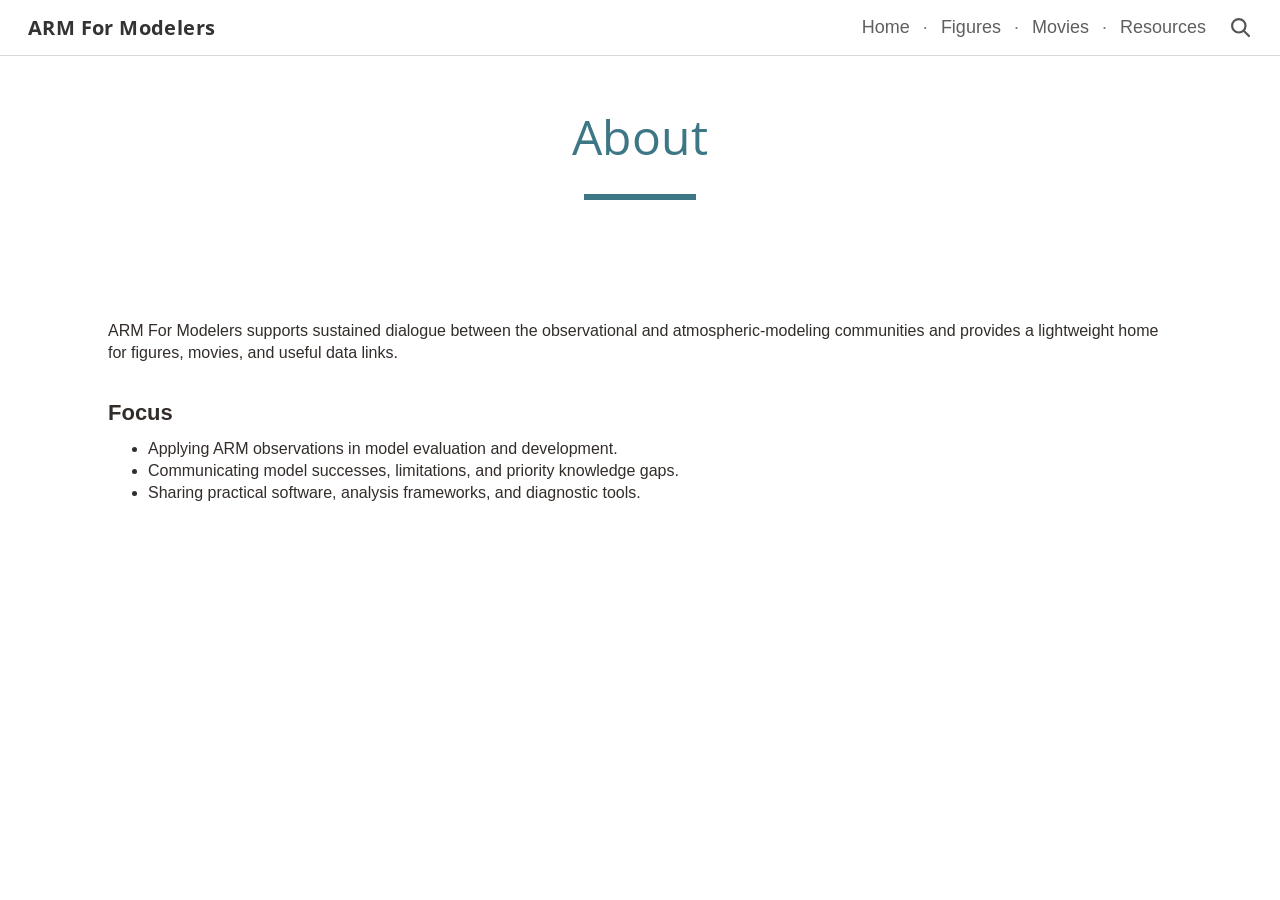
==== about.html @ 7915e141 "update" ====
<!DOCTYPE html>
<html lang="en">
<head>
  <meta charset="UTF-8">
  <meta name="viewport" content="width=device-width, initial-scale=1.0">
  <meta name="description" content="About ARM For Modelers.">
  <title>About | ARM For Modelers</title>
  <link rel="preconnect" href="https://fonts.googleapis.com">
  <link rel="preconnect" href="https://fonts.gstatic.com" crossorigin>
  <link href="https://fonts.googleapis.com/css2?family=Open+Sans:wght@400;700&display=swap" rel="stylesheet">
  <link rel="stylesheet" href="css/style.css">
</head>
<body class="about-page">
  <header class="site-header">
    <div class="header-inner">
      <a class="site-title" href="index.html">ARM For Modelers</a>
      <div class="site-nav-wrap">
        <nav aria-label="Main navigation">
          <ul class="site-nav">
            <li><a href="index.html">Home</a></li>
            <li><a href="figures.html">Figures</a></li>
            <li><a href="tools.html">Movies</a></li>
            <li><a href="resources.html">Resources</a></li>
          </ul>
        </nav>
        <a class="search-link" href="search.html" aria-label="Search">
          <svg class="search-icon" viewBox="0 0 24 24" aria-hidden="true">
          <circle cx="10.8" cy="10.8" r="6.7" fill="none" stroke="currentColor" stroke-width="2.2"></circle>
          <path d="M16 16l5 5" fill="none" stroke="currentColor" stroke-width="2.2" stroke-linecap="round"></path>
          </svg>
        </a>
      </div>
    </div>
  </header>

  <main>
    <section class="page-heading">
      <h1>About</h1>
      <div class="title-rule" aria-hidden="true"></div>
    </section>

    <section class="about-content">
      <p>ARM For Modelers supports sustained dialogue between the observational and atmospheric-modeling communities and provides a lightweight home for figures, movies, and useful data links.</p>
      <h2>Focus</h2>
      <ul>
        <li>Applying ARM observations in model evaluation and development.</li>
        <li>Communicating model successes, limitations, and priority knowledge gaps.</li>
        <li>Sharing practical software, analysis frameworks, and diagnostic tools.</li>
      </ul>
    </section>
  </main>
</body>
</html>
---- css/style.css ----
:root {
  --teal: #3d7684;
  --teal-link: #54a7b8;
  --orange: #c2603d;
  --ink: #332d2a;
  --body-ink: #000000;
  --muted: #7b726b;
  --rule: #dad1c7;
  --header-rule: #d8d8d8;
  --page-max: 1064px;
  --home-max: 1440px;
}

* {
  box-sizing: border-box;
}

html {
  scroll-behavior: smooth;
}

body {
  margin: 0;
  background: #fff;
  color: var(--body-ink);
  font-family: Arial, Helvetica, sans-serif;
  font-size: 16px;
  line-height: 1.38;
  -webkit-font-smoothing: antialiased;
}

a {
  color: inherit;
}

/* Header --------------------------------------------------------------- */
.site-header {
  position: sticky;
  top: 0;
  z-index: 50;
  height: 56px;
  background: rgba(255, 255, 255, 0.98);
  border-bottom: 1px solid var(--header-rule);
}

.header-inner {
  height: 100%;
  padding: 0 28px;
  display: flex;
  align-items: center;
  justify-content: space-between;
  gap: 28px;
}

.site-title {
  color: #333333;
  font-family: "Open Sans", Arial, Helvetica, sans-serif;
  font-size: 20px;
  font-weight: 700;
  letter-spacing: 0.4px;
  line-height: 1;
  text-decoration: none;
  white-space: nowrap;
}

.site-nav-wrap {
  display: flex;
  align-items: center;
  gap: 22px;
}

.site-nav {
  display: flex;
  align-items: center;
  list-style: none;
  margin: 0;
  padding: 0;
}

.site-nav li {
  display: flex;
  align-items: center;
}

.site-nav li + li::before {
  content: "·";
  display: inline-block;
  margin: 0 13px;
  color: #777777;
  font-family: Arial, Helvetica, sans-serif;
  font-size: 18px;
  font-weight: 400;
  line-height: 1;
}

.site-nav a {
  color: #5f5f5f;
  font-family: Arial, Helvetica, sans-serif;
  font-size: 18px;
  font-weight: 400;
  text-decoration: none;
  white-space: nowrap;
}

.site-nav a:hover,
.site-nav a:focus-visible {
  color: #333333;
}

.site-nav a.active {
  color: #292929;
  font-weight: 700;
}

.search-link {
  display: inline-flex;
  align-items: center;
  color: #555555;
  text-decoration: none;
}

.search-link:hover,
.search-link:focus-visible {
  color: #333333;
}

.search-icon {
  width: 24px;
  height: 24px;
  display: block;
  flex: 0 0 auto;
}

/* Centered page heading ------------------------------------------------ */
.page-heading {
  text-align: center;
  padding-top: 52px;
}

.page-heading h1 {
  margin: 0;
  color: var(--teal);
  font-family: "Open Sans", Arial, Helvetica, sans-serif;
  font-size: 48px;
  font-weight: 400;
  letter-spacing: 0.5px;
  line-height: 1.2;
}

.title-rule {
  width: 112px;
  height: 6px;
  margin: 28px auto 0;
  background: var(--teal);
}

/* Home ----------------------------------------------------------------- */
.home-heading {
  padding-top: 51px;
}

.home-intro {
  width: min(var(--home-max), calc(100% - 176px));
  margin: 116px auto 0;
  font-size: 16px;
  line-height: 1.38;
}

.home-intro p {
  margin: 0 0 30px;
}

.home-intro a {
  text-decoration: underline;
  text-underline-offset: 1px;
}

.home-intro ul {
  list-style-type: square;
  margin: 0;
  padding-left: 22px;
}

.home-intro li {
  margin: 4px 0;
  padding-left: 1px;
}

.home-intro strong {
  font-weight: 700;
}

/* Figures --------------------------------------------------------------- */
.figures-content {
  width: min(1480px, calc(100% - 80px));
  margin: 64px auto 80px;
}

.figure-item {
  margin: 0 0 48px;
}

.figure-item:last-child {
  margin-bottom: 0;
}

.figure-item h2 {
  margin: 0 0 12px;
  color: var(--ink);
  font-size: 22px;
  font-weight: 700;
  line-height: 1.2;
}

.figure-item img {
  display: block;
  width: 100%;
  height: auto;
  background: #fff;
  object-fit: contain;
}

/* Movies --------------------------------------------------------------- */
.movies-content {
  width: min(1480px, calc(100% - 80px));
  margin: 64px auto 80px;
}

.movie-item {
  margin: 0 0 48px;
}

.movie-item:last-child {
  margin-bottom: 0;
}

.movie-item h2 {
  margin: 0 0 12px;
  color: var(--ink);
  font-size: 22px;
  font-weight: 700;
  line-height: 1.2;
}

.movie-item img {
  display: block;
  width: 100%;
  height: auto;
  background: #fff;
}

/* Resources ------------------------------------------------------------ */
.links-content {
  width: min(var(--page-max), calc(100% - 80px));
  margin: 64px auto 80px;
}

.links-lead {
  margin: 0 0 42px;
  color: var(--ink);
  font-size: 16px;
  line-height: 1.45;
}

.resource-group {
  margin: 0 0 48px;
}

.resource-group:last-child {
  margin-bottom: 0;
}

.resource-group h2 {
  margin: 0 0 16px;
  padding-bottom: 8px;
  border-bottom: 1px solid var(--rule);
  color: var(--teal);
  font-family: "Open Sans", Arial, Helvetica, sans-serif;
  font-size: 22px;
  font-weight: 700;
  line-height: 1.2;
}

.links-list {
  list-style: none;
  margin: 0;
  padding: 0;
}

.links-list li {
  margin: 0 0 22px;
}

.links-list li:last-child {
  margin-bottom: 0;
}

.links-list > li > a {
  display: block;
  position: relative;
  padding-left: 22px;
  color: var(--ink);
  font-size: 18px;
  font-weight: 700;
  line-height: 1.3;
  text-decoration: none;
}

.links-list > li > a::before {
  content: "→";
  position: absolute;
  left: 0;
  color: var(--orange);
  font-size: 18px;
  font-weight: 400;
}

.links-list > li > a:hover,
.links-list > li > a:focus-visible {
  text-decoration: underline;
  text-decoration-color: var(--orange);
  text-underline-offset: 3px;
}

.links-list p {
  margin: 4px 0 0 22px;
  color: #514a45;
  font-size: 15px;
  font-weight: 400;
  line-height: 1.45;
}

.links-list p a {
  color: var(--orange);
  font-weight: 700;
  text-decoration: underline;
  text-underline-offset: 3px;
}

.news-list time {
  display: block;
  margin: 0 0 2px 22px;
  color: var(--orange);
  font-size: 14px;
  font-weight: 700;
  line-height: 1.3;
}

/* Search --------------------------------------------------------------- */
.search-content {
  width: min(var(--page-max), calc(100% - 80px));
  margin: 90px auto 0;
}

.search-form {
  display: flex;
  gap: 12px;
  max-width: 720px;
}

.search-form input {
  min-width: 0;
  flex: 1;
  padding: 11px 14px;
  border: 1px solid var(--rule);
  border-radius: 0;
  color: var(--ink);
  font: inherit;
}

.search-form input:focus-visible {
  outline: 2px solid var(--teal);
  outline-offset: 2px;
}

.search-form button {
  padding: 11px 20px;
  border: 0;
  border-radius: 0;
  background: var(--teal);
  color: #ffffff;
  cursor: pointer;
  font: inherit;
}

.search-form button:hover,
.search-form button:focus-visible {
  background: var(--teal-link);
}

.search-form button:focus-visible {
  outline: 2px solid var(--teal);
  outline-offset: 2px;
}

.search-status {
  margin: 28px 0 16px;
  color: var(--muted);
}

.search-results {
  max-width: 720px;
  margin: 0;
  padding: 0;
  list-style: none;
}

.search-results li {
  padding: 16px 0;
  border-bottom: 1px solid var(--rule);
}

.search-results a {
  color: var(--ink);
  font-size: 20px;
  font-weight: 700;
  text-decoration: underline;
  text-decoration-color: var(--orange);
  text-underline-offset: 3px;
}

.search-result-snippet {
  margin: 6px 0 0;
  color: var(--muted);
}

.visually-hidden {
  position: absolute;
  width: 1px;
  height: 1px;
  padding: 0;
  margin: -1px;
  overflow: hidden;
  clip: rect(0, 0, 0, 0);
  white-space: nowrap;
  border: 0;
}

/* About: same visual language, not part of screenshot navigation ------- */
.about-content {
  width: min(var(--page-max), calc(100% - 80px));
  margin: 120px auto 90px;
  color: var(--ink);
  font-size: 16px;
}

.about-content h2 {
  margin: 34px 0 10px;
  font-size: 22px;
}

.about-content p,
.about-content ul {
  margin-top: 0;
}

/* Responsive ------------------------------------------------------------ */
@media (max-width: 900px) {
  .site-header {
    height: auto;
  }

  .header-inner {
    min-height: 56px;
    padding: 12px 20px;
    align-items: flex-start;
  }

  .site-nav-wrap {
    gap: 14px;
  }

  .site-nav li + li::before {
    margin: 0 8px;
  }

  .site-nav a {
    font-size: 16px;
  }

  .page-heading h1 {
    font-size: 40px;
  }

  .home-intro {
    width: min(var(--home-max), calc(100% - 64px));
    margin-top: 90px;
  }

  .links-content {
    margin-top: 48px;
  }
}

@media (max-width: 680px) {
  .header-inner {
    display: block;
  }

  .site-title {
    display: inline-block;
    margin-bottom: 12px;
  }

  .site-nav-wrap {
    justify-content: space-between;
  }

  .site-nav {
    flex-wrap: wrap;
    row-gap: 8px;
  }

  .site-nav li + li::before {
    margin: 0 7px;
  }

  .search-icon {
    width: 21px;
    height: 21px;
  }

  .page-heading {
    padding-top: 42px;
  }

  .page-heading h1 {
    font-size: 34px;
  }

  .title-rule {
    width: 88px;
    height: 5px;
    margin-top: 22px;
  }

  .home-intro,
  .figures-content,
  .movies-content,
  .links-content,
  .search-content,
  .about-content {
    width: calc(100% - 40px);
  }

  .home-intro {
    margin-top: 76px;
  }

  .figures-content,
  .movies-content {
    margin-top: 48px;
  }

  .figure-item {
    margin-bottom: 36px;
  }

  .figure-item h2 {
    font-size: 18px;
  }

  .movie-item {
    margin-bottom: 36px;
  }

  .movie-item h2 {
    font-size: 18px;
  }

  .links-content {
    margin-top: 36px;
    margin-bottom: 56px;
  }

  .links-lead {
    margin-bottom: 32px;
  }

  .resource-group h2 {
    font-size: 20px;
  }

  .links-list > li > a {
    font-size: 17px;
  }

  .search-content {
    margin-top: 62px;
  }

  .links-list li {
    margin-bottom: 15px;
  }
}
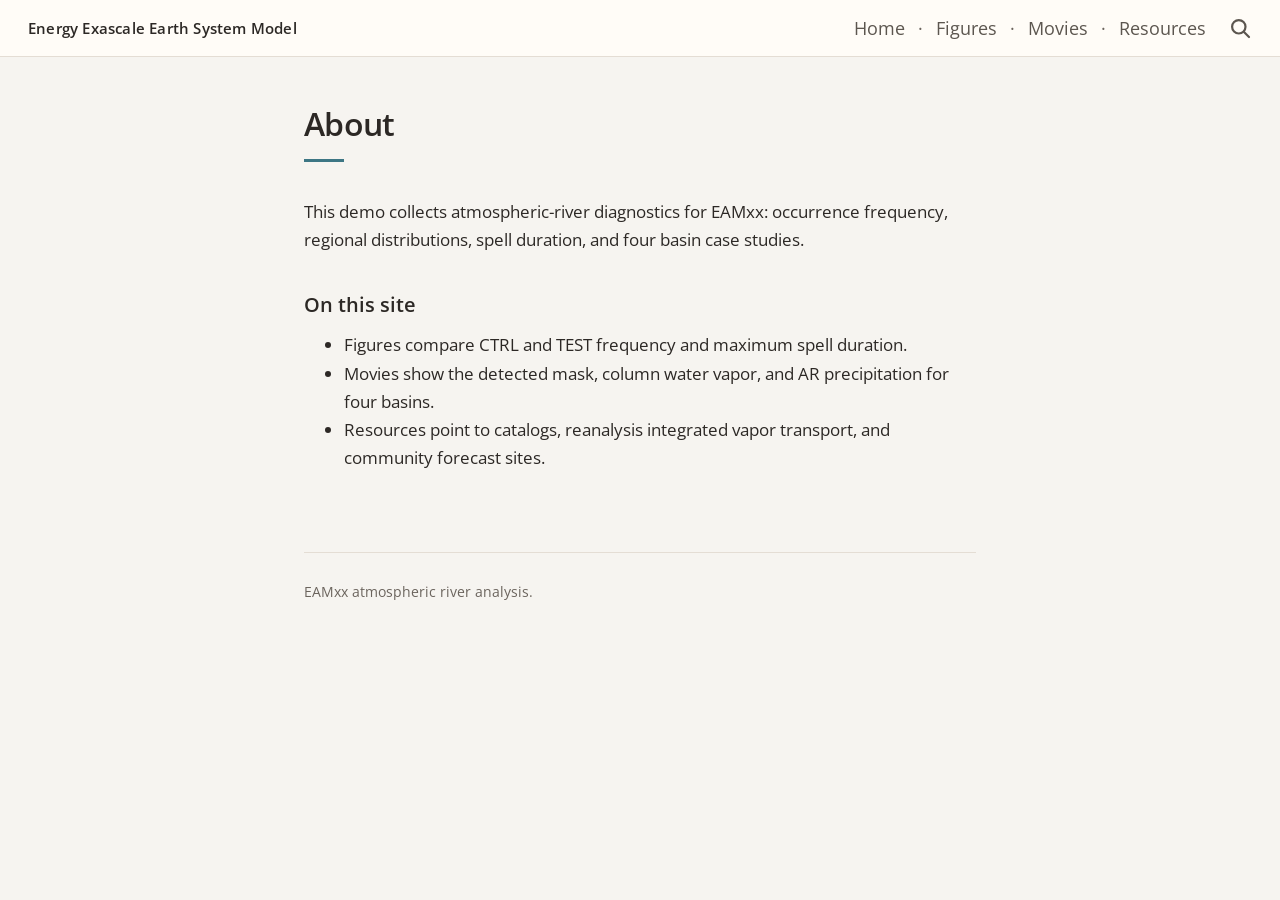
==== commit f5520db6: "update" ====
--- a/about.html
+++ b/about.html
@@ -3,17 +3,17 @@
 <head>
   <meta charset="UTF-8">
   <meta name="viewport" content="width=device-width, initial-scale=1.0">
-  <meta name="description" content="About ARM For Modelers.">
-  <title>About | ARM For Modelers</title>
+  <meta name="description" content="About the EAMxx atmospheric river demo.">
+  <title>About | EAMxx Atmospheric Rivers</title>
   <link rel="preconnect" href="https://fonts.googleapis.com">
   <link rel="preconnect" href="https://fonts.gstatic.com" crossorigin>
-  <link href="https://fonts.googleapis.com/css2?family=Open+Sans:wght@400;700&display=swap" rel="stylesheet">
+  <link href="https://fonts.googleapis.com/css2?family=Open+Sans:wght@400;600&display=swap" rel="stylesheet">
   <link rel="stylesheet" href="css/style.css">
 </head>
 <body class="about-page">
   <header class="site-header">
     <div class="header-inner">
-      <a class="site-title" href="index.html">ARM For Modelers</a>
+      <a class="site-title" href="index.html">Energy Exascale Earth System Model</a>
       <div class="site-nav-wrap">
         <nav aria-label="Main navigation">
           <ul class="site-nav">
@@ -40,14 +40,17 @@
     </section>
 
     <section class="about-content">
-      <p>ARM For Modelers supports sustained dialogue between the observational and atmospheric-modeling communities and provides a lightweight home for figures, movies, and useful data links.</p>
-      <h2>Focus</h2>
+      <p>This demo collects atmospheric-river diagnostics for EAMxx: occurrence frequency, regional distributions, spell duration, and four basin case studies.</p>
+      <h2>On this site</h2>
       <ul>
-        <li>Applying ARM observations in model evaluation and development.</li>
-        <li>Communicating model successes, limitations, and priority knowledge gaps.</li>
-        <li>Sharing practical software, analysis frameworks, and diagnostic tools.</li>
+        <li>Figures compare CTRL and TEST frequency and maximum spell duration.</li>
+        <li>Movies show the detected mask, column water vapor, and AR precipitation for four basins.</li>
+        <li>Resources point to catalogs, reanalysis integrated vapor transport, and community forecast sites.</li>
       </ul>
     </section>
   </main>
+  <footer class="site-footer">
+    <p>EAMxx atmospheric river analysis.</p>
+  </footer>
 </body>
 </html>
--- a/css/style.css
+++ b/css/style.css
@@ -1,14 +1,15 @@
 :root {
   --teal: #3d7684;
-  --teal-link: #54a7b8;
+  --teal-deep: #2f5f6b;
   --orange: #c2603d;
-  --ink: #332d2a;
-  --body-ink: #000000;
-  --muted: #7b726b;
-  --rule: #dad1c7;
-  --header-rule: #d8d8d8;
-  --page-max: 1064px;
-  --home-max: 1440px;
+  --bg: #f6f4f0;
+  --surface: #fffcf8;
+  --ink: #2c2825;
+  --muted: #6b645d;
+  --rule: #e4ddd4;
+  --prose: 42rem;
+  --figure-max: 1200px;
+  --font: "Open Sans", Arial, Helvetica, sans-serif;
 }
 
 * {
@@ -21,16 +22,23 @@
 
 body {
   margin: 0;
-  background: #fff;
-  color: var(--body-ink);
-  font-family: Arial, Helvetica, sans-serif;
+  background: var(--bg);
+  color: var(--ink);
+  font-family: var(--font);
   font-size: 16px;
-  line-height: 1.38;
+  line-height: 1.6;
   -webkit-font-smoothing: antialiased;
 }
 
 a {
   color: inherit;
+}
+
+a:focus-visible,
+button:focus-visible,
+input:focus-visible {
+  outline: 2px solid var(--teal);
+  outline-offset: 3px;
 }
 
 /* Header --------------------------------------------------------------- */
@@ -38,14 +46,13 @@
   position: sticky;
   top: 0;
   z-index: 50;
-  height: 56px;
-  background: rgba(255, 255, 255, 0.98);
-  border-bottom: 1px solid var(--header-rule);
+  background: rgba(255, 252, 248, 0.96);
+  border-bottom: 1px solid var(--rule);
 }
 
 .header-inner {
-  height: 100%;
-  padding: 0 28px;
+  min-height: 56px;
+  padding: 8px 28px;
   display: flex;
   align-items: center;
   justify-content: space-between;
@@ -53,12 +60,12 @@
 }
 
 .site-title {
-  color: #333333;
-  font-family: "Open Sans", Arial, Helvetica, sans-serif;
-  font-size: 20px;
-  font-weight: 700;
-  letter-spacing: 0.4px;
-  line-height: 1;
+  color: var(--ink);
+  font-family: var(--font);
+  font-size: 15px;
+  font-weight: 600;
+  letter-spacing: 0.2px;
+  line-height: 1.25;
   text-decoration: none;
   white-space: nowrap;
 }
@@ -86,16 +93,16 @@
   content: "·";
   display: inline-block;
   margin: 0 13px;
-  color: #777777;
-  font-family: Arial, Helvetica, sans-serif;
+  color: var(--muted);
+  font-family: var(--font);
   font-size: 18px;
   font-weight: 400;
   line-height: 1;
 }
 
 .site-nav a {
-  color: #5f5f5f;
-  font-family: Arial, Helvetica, sans-serif;
+  color: #5c564f;
+  font-family: var(--font);
   font-size: 18px;
   font-weight: 400;
   text-decoration: none;
@@ -104,24 +111,25 @@
 
 .site-nav a:hover,
 .site-nav a:focus-visible {
-  color: #333333;
+  color: var(--ink);
 }
 
 .site-nav a.active {
-  color: #292929;
-  font-weight: 700;
+  color: var(--ink);
+  font-weight: 600;
+  box-shadow: inset 0 -2px 0 var(--teal);
 }
 
 .search-link {
   display: inline-flex;
   align-items: center;
-  color: #555555;
+  color: #5c564f;
   text-decoration: none;
 }
 
 .search-link:hover,
 .search-link:focus-visible {
-  color: #333333;
+  color: var(--ink);
 }
 
 .search-icon {
@@ -131,69 +139,77 @@
   flex: 0 0 auto;
 }
 
-/* Centered page heading ------------------------------------------------ */
+/* Page heading --------------------------------------------------------- */
 .page-heading {
-  text-align: center;
-  padding-top: 52px;
+  text-align: left;
+  width: min(var(--figure-max), calc(100% - 56px));
+  margin: 0 auto;
+  padding-top: 48px;
+}
+
+.home-page .page-heading,
+.links-page .page-heading,
+.about-page .page-heading,
+.search-page .page-heading {
+  width: min(var(--prose), calc(100% - 56px));
 }
 
 .page-heading h1 {
   margin: 0;
+  color: var(--ink);
+  font-family: var(--font);
+  font-size: 2rem;
+  font-weight: 600;
+  letter-spacing: -0.02em;
+  line-height: 1.2;
+}
+
+.title-rule {
+  width: 40px;
+  height: 3px;
+  margin: 16px 0 0;
+  background: var(--teal);
+}
+
+/* Home ----------------------------------------------------------------- */
+.home-intro {
+  width: min(var(--prose), calc(100% - 56px));
+  margin: 36px auto 80px;
+  font-size: 1.0625rem;
+  line-height: 1.65;
+}
+
+.home-intro p {
+  margin: 0 0 1.15rem;
+}
+
+.home-intro a {
   color: var(--teal);
-  font-family: "Open Sans", Arial, Helvetica, sans-serif;
-  font-size: 48px;
-  font-weight: 400;
-  letter-spacing: 0.5px;
-  line-height: 1.2;
-}
-
-.title-rule {
-  width: 112px;
-  height: 6px;
-  margin: 28px auto 0;
-  background: var(--teal);
-}
-
-/* Home ----------------------------------------------------------------- */
-.home-heading {
-  padding-top: 51px;
-}
-
-.home-intro {
-  width: min(var(--home-max), calc(100% - 176px));
-  margin: 116px auto 0;
-  font-size: 16px;
-  line-height: 1.38;
-}
-
-.home-intro p {
-  margin: 0 0 30px;
-}
-
-.home-intro a {
   text-decoration: underline;
-  text-underline-offset: 1px;
-}
-
-.home-intro ul {
-  list-style-type: square;
-  margin: 0;
-  padding-left: 22px;
-}
-
-.home-intro li {
-  margin: 4px 0;
-  padding-left: 1px;
-}
-
-.home-intro strong {
-  font-weight: 700;
+  text-underline-offset: 3px;
+}
+
+.home-intro .home-next {
+  margin: 8px 0 0;
+  padding-left: 1.1rem;
+  list-style: disc;
+}
+
+.home-intro .home-next li {
+  margin: 0.4rem 0;
+  padding-left: 0.15rem;
+}
+
+.home-intro .home-next a {
+  color: var(--teal);
+  font-weight: 600;
+  text-underline-offset: 3px;
 }
 
 /* Figures --------------------------------------------------------------- */
 .figures-content {
-  width: min(1480px, calc(100% - 80px));
-  margin: 64px auto 80px;
+  width: min(var(--figure-max), calc(100% - 56px));
+  margin: 36px auto 80px;
 }
 
 .figure-item {
@@ -207,59 +223,65 @@
 .figure-item h2 {
   margin: 0 0 12px;
   color: var(--ink);
-  font-size: 22px;
-  font-weight: 700;
-  line-height: 1.2;
-}
-
-.figure-item img {
-  display: block;
-  width: 100%;
-  height: auto;
-  background: #fff;
-  object-fit: contain;
-}
-
-/* Movies --------------------------------------------------------------- */
-.movies-content {
-  width: min(1480px, calc(100% - 80px));
-  margin: 64px auto 80px;
-}
-
-.movie-item {
-  margin: 0 0 48px;
-}
-
-.movie-item:last-child {
-  margin-bottom: 0;
-}
-
-.movie-item h2 {
-  margin: 0 0 12px;
-  color: var(--ink);
-  font-size: 22px;
-  font-weight: 700;
-  line-height: 1.2;
-}
-
+  font-size: 1.25rem;
+  font-weight: 600;
+  line-height: 1.3;
+}
+
+.figure-item img,
 .movie-item img {
   display: block;
   width: 100%;
   height: auto;
-  background: #fff;
+  background: var(--surface);
+  object-fit: contain;
+  border: 1px solid var(--rule);
+  border-radius: 8px;
+}
+
+.figure-item figcaption,
+.movie-item figcaption {
+  margin: 10px 0 0;
+  max-width: 65ch;
+  color: var(--muted);
+  font-size: 0.95rem;
+  font-weight: 400;
+  line-height: 1.5;
+}
+
+/* Movies --------------------------------------------------------------- */
+.movies-content {
+  width: min(var(--figure-max), calc(100% - 56px));
+  margin: 36px auto 80px;
+}
+
+.movie-item {
+  margin: 0 0 48px;
+}
+
+.movie-item:last-child {
+  margin-bottom: 0;
+}
+
+.movie-item h2 {
+  margin: 0 0 12px;
+  color: var(--ink);
+  font-size: 1.25rem;
+  font-weight: 600;
+  line-height: 1.3;
 }
 
 /* Resources ------------------------------------------------------------ */
 .links-content {
-  width: min(var(--page-max), calc(100% - 80px));
-  margin: 64px auto 80px;
+  width: min(var(--prose), calc(100% - 56px));
+  margin: 36px auto 80px;
 }
 
 .links-lead {
   margin: 0 0 42px;
   color: var(--ink);
-  font-size: 16px;
-  line-height: 1.45;
+  font-size: 1.0625rem;
+  line-height: 1.65;
 }
 
 .resource-group {
@@ -275,10 +297,10 @@
   padding-bottom: 8px;
   border-bottom: 1px solid var(--rule);
   color: var(--teal);
-  font-family: "Open Sans", Arial, Helvetica, sans-serif;
-  font-size: 22px;
-  font-weight: 700;
-  line-height: 1.2;
+  font-family: var(--font);
+  font-size: 1.25rem;
+  font-weight: 600;
+  line-height: 1.3;
 }
 
 .links-list {
@@ -301,7 +323,7 @@
   padding-left: 22px;
   color: var(--ink);
   font-size: 18px;
-  font-weight: 700;
+  font-weight: 600;
   line-height: 1.3;
   text-decoration: none;
 }
@@ -327,12 +349,12 @@
   color: #514a45;
   font-size: 15px;
   font-weight: 400;
-  line-height: 1.45;
+  line-height: 1.55;
 }
 
 .links-list p a {
   color: var(--orange);
-  font-weight: 700;
+  font-weight: 600;
   text-decoration: underline;
   text-underline-offset: 3px;
 }
@@ -342,14 +364,14 @@
   margin: 0 0 2px 22px;
   color: var(--orange);
   font-size: 14px;
-  font-weight: 700;
+  font-weight: 600;
   line-height: 1.3;
 }
 
 /* Search --------------------------------------------------------------- */
 .search-content {
-  width: min(var(--page-max), calc(100% - 80px));
-  margin: 90px auto 0;
+  width: min(var(--prose), calc(100% - 56px));
+  margin: 36px auto 80px;
 }
 
 .search-form {
@@ -363,20 +385,16 @@
   flex: 1;
   padding: 11px 14px;
   border: 1px solid var(--rule);
-  border-radius: 0;
+  border-radius: 8px;
+  background: var(--surface);
   color: var(--ink);
   font: inherit;
-}
-
-.search-form input:focus-visible {
-  outline: 2px solid var(--teal);
-  outline-offset: 2px;
 }
 
 .search-form button {
   padding: 11px 20px;
   border: 0;
-  border-radius: 0;
+  border-radius: 8px;
   background: var(--teal);
   color: #ffffff;
   cursor: pointer;
@@ -385,12 +403,7 @@
 
 .search-form button:hover,
 .search-form button:focus-visible {
-  background: var(--teal-link);
-}
-
-.search-form button:focus-visible {
-  outline: 2px solid var(--teal);
-  outline-offset: 2px;
+  background: var(--teal-deep);
 }
 
 .search-status {
@@ -413,7 +426,7 @@
 .search-results a {
   color: var(--ink);
   font-size: 20px;
-  font-weight: 700;
+  font-weight: 600;
   text-decoration: underline;
   text-decoration-color: var(--orange);
   text-underline-offset: 3px;
@@ -436,17 +449,19 @@
   border: 0;
 }
 
-/* About: same visual language, not part of screenshot navigation ------- */
+/* About ---------------------------------------------------------------- */
 .about-content {
-  width: min(var(--page-max), calc(100% - 80px));
-  margin: 120px auto 90px;
-  color: var(--ink);
-  font-size: 16px;
+  width: min(var(--prose), calc(100% - 56px));
+  margin: 36px auto 80px;
+  color: var(--ink);
+  font-size: 1.0625rem;
+  line-height: 1.65;
 }
 
 .about-content h2 {
   margin: 34px 0 10px;
-  font-size: 22px;
+  font-size: 1.25rem;
+  font-weight: 600;
 }
 
 .about-content p,
@@ -454,16 +469,45 @@
   margin-top: 0;
 }
 
+.about-content a {
+  color: var(--teal);
+  text-underline-offset: 3px;
+}
+
+/* Footer --------------------------------------------------------------- */
+.site-footer {
+  width: min(var(--figure-max), calc(100% - 56px));
+  margin: 0 auto;
+  padding: 28px 0 40px;
+  border-top: 1px solid var(--rule);
+  color: var(--muted);
+  font-size: 0.875rem;
+}
+
+.site-footer p {
+  margin: 0;
+}
+
+.home-page .site-footer,
+.links-page .site-footer,
+.about-page .site-footer,
+.search-page .site-footer {
+  width: min(var(--prose), calc(100% - 56px));
+}
+
 /* Responsive ------------------------------------------------------------ */
+@media (max-width: 1100px) {
+  .site-title {
+    white-space: normal;
+    font-size: 13px;
+    line-height: 1.25;
+    max-width: 16rem;
+  }
+}
+
 @media (max-width: 900px) {
-  .site-header {
-    height: auto;
-  }
-
   .header-inner {
-    min-height: 56px;
-    padding: 12px 20px;
-    align-items: flex-start;
+    padding: 10px 20px;
   }
 
   .site-nav-wrap {
@@ -476,19 +520,6 @@
 
   .site-nav a {
     font-size: 16px;
-  }
-
-  .page-heading h1 {
-    font-size: 40px;
-  }
-
-  .home-intro {
-    width: min(var(--home-max), calc(100% - 64px));
-    margin-top: 90px;
-  }
-
-  .links-content {
-    margin-top: 48px;
   }
 }
 
@@ -499,7 +530,9 @@
 
   .site-title {
     display: inline-block;
+    max-width: none;
     margin-bottom: 12px;
+    font-size: 14px;
   }
 
   .site-nav-wrap {
@@ -521,17 +554,36 @@
   }
 
   .page-heading {
-    padding-top: 42px;
+    padding-top: 36px;
   }
 
   .page-heading h1 {
-    font-size: 34px;
+    font-size: 1.7rem;
   }
 
   .title-rule {
-    width: 88px;
-    height: 5px;
-    margin-top: 22px;
+    width: 36px;
+    height: 3px;
+    margin-top: 14px;
+  }
+
+  .page-heading,
+  .home-page .page-heading,
+  .links-page .page-heading,
+  .about-page .page-heading,
+  .search-page .page-heading,
+  .home-intro,
+  .figures-content,
+  .movies-content,
+  .links-content,
+  .search-content,
+  .about-content,
+  .site-footer,
+  .home-page .site-footer,
+  .links-page .site-footer,
+  .about-page .site-footer,
+  .search-page .site-footer {
+    width: calc(100% - 40px);
   }
 
   .home-intro,
@@ -540,56 +592,44 @@
   .links-content,
   .search-content,
   .about-content {
-    width: calc(100% - 40px);
-  }
-
-  .home-intro {
-    margin-top: 76px;
-  }
-
-  .figures-content,
-  .movies-content {
-    margin-top: 48px;
-  }
-
-  .figure-item {
-    margin-bottom: 36px;
-  }
-
-  .figure-item h2 {
-    font-size: 18px;
-  }
-
+    margin-top: 28px;
+    margin-bottom: 48px;
+  }
+
+  .figure-item,
   .movie-item {
     margin-bottom: 36px;
   }
 
-  .movie-item h2 {
-    font-size: 18px;
-  }
-
-  .links-content {
-    margin-top: 36px;
-    margin-bottom: 56px;
+  .figure-item h2,
+  .movie-item h2,
+  .resource-group h2 {
+    font-size: 1.125rem;
   }
 
   .links-lead {
     margin-bottom: 32px;
   }
 
-  .resource-group h2 {
-    font-size: 20px;
-  }
-
   .links-list > li > a {
     font-size: 17px;
   }
 
-  .search-content {
-    margin-top: 62px;
-  }
-
   .links-list li {
     margin-bottom: 15px;
   }
-}
+
+  .search-form {
+    flex-wrap: wrap;
+  }
+
+  .search-form button {
+    min-height: 44px;
+  }
+}
+
+@media (prefers-reduced-motion: reduce) {
+  html {
+    scroll-behavior: auto;
+  }
+}
